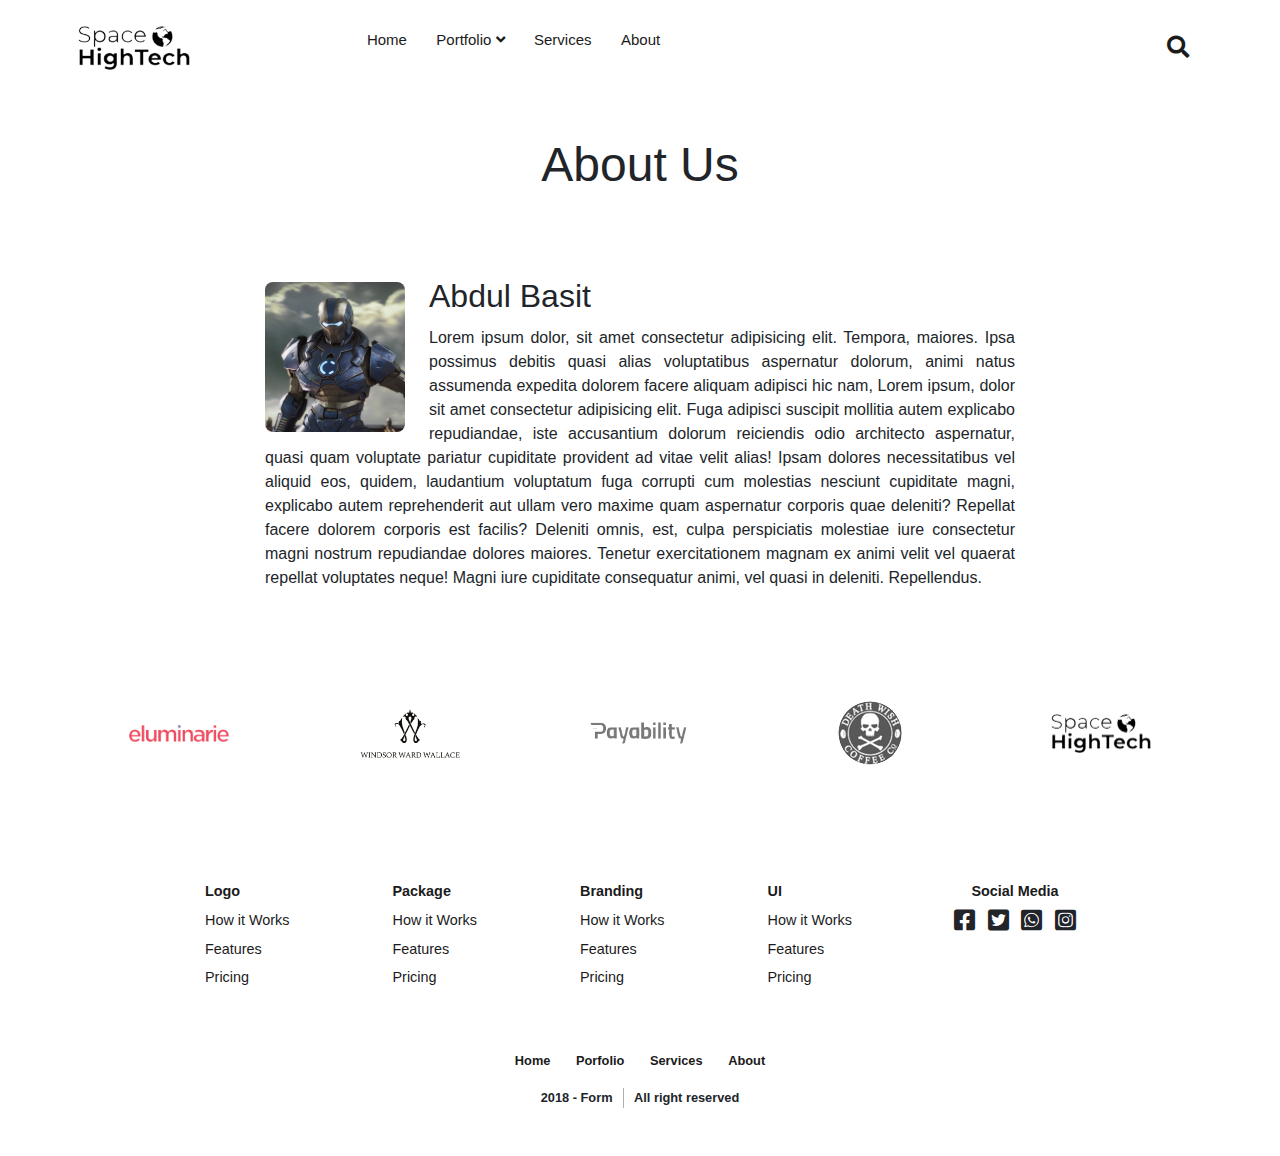
==== _about_us.html @ 6a463c74 "initial commit" ====
<!DOCTYPE html>
<html lang="en">
<head>
    <meta charset="UTF-8">
    <meta name="viewport" content="width=device-width, initial-scale=1.0">
    <meta http-equiv="X-UA-Compatible" content="ie=edge">
    <title>Space</title>
    <!-- font awesome icone upper css ka -->
    <link rel="stylesheet" href="./css/font-awesome icons.css">
    <link rel="stylesheet" href="./css/style.css">
    <link rel="stylesheet" href="./css/bootstrap.min.css">
    <link rel="stylesheet" href="./css/lightslider.css">
    <script src="./js/jquery-3.5.1.min.js"></script>
    <script src="./js/lightslider.js"></script>
    <script src="./js/popper.min.js"></script>
    <script src="./js/bootstrap.min.js"></script>
   
</head>
<body>
      <!-- header start -->
      <header class="header mb-4">
        <div class="containers">
            <div class="rows v-center">
                <div class="header__item item--left--mobile profile">
                    <div class="mobile-menu-trigger">
                        <span></span>
                    </div>
                </div>
                <div class="header__item item--left">
                    <div class="logo">
                        <a href="index.html"><img src="./img/logo.png" alt="cite logo"></a>
                    </div>
                </div>
                <!-- menu start here -->
                <div class="header__item item--center">
                    <div class="menu-overlay">
                        
                    </div>
                    <nav class="menu">
                        <div class="mobile-menu-head">
                            <div class="go-back">
                                <i class="fa fa-angle-left"></i>
                            </div>
                            <div class="current-menu-tittle">
                              
                            </div>
                            <div class="mobile-menu-close">
                               &times;
                            </div>
                        </div>
                        <ul class="manu-main">
                            <li>
                                <a href="index.html">Home</a>
                            </li>
                            <li class="menu-item-has-children">
                                <a href="#">Portfolio <i class="fas fa-angle-down"></i></a>
                                <div class="sub-manu sub-manu mega-menu mega-menu-column-4">
                                    
                                    <div class="list-item">   
                                        <a onclick="changeTabs2('tab-1')" href="_portfolio.html" class="tittle portfolio__menu__items__menu ">Logo</a> 
                                        <ul>
                                            <li>
                                                <a href="#">Direct Income</a>
                                            </li>
                                            <li>
                                                <a href="#">Upgrade Income</a>
                                            </li>
                                            <li>
                                                <a href="#">Pool Income</a>
                                            </li>
                                        </ul>
                                    </div>
                                    <div class="list-item">
                                        <a onclick="changeTabs2('tab-2')" href="_portfolio.html" class="tittle portfolio__menu__items__menu">Package</a>
                                        <ul>
                                            <li>
                                                <a href="#">Create Id</a>
                                            </li>
                                            <li>
                                                <a href="#">Create Friend Id</a>
                                            </li>
                                            <li>
                                                <a href="#">Create Supporting Ids</a>
                                            </li>
                                            
                                        </ul>
                                    </div>
                                    <div class="list-item">
                                        <a onclick="changeTabs2('tab-3')" href="_portfolio.html" class="tittle portfolio__menu__items__menu ">Branding</a>
                                        <ul>
                                            <li>
                                                <a href="#">Fund Transfer</a>
                                            </li>
                                            <li>
                                                <a href="#">Withdraw</a>
                                            </li>
                                            <li>
                                                <a href="#">Withdrawal History</a>
                                            </li>
                                        </ul>
                                    </div>
                                    <div class="list-item">
                                        <a onclick="changeTabs2('tab-4')"  href="_portfolio.html" class="tittle portfolio__menu__items__menu">UI</a>
                                        <ul>
                                            <li>
                                                <a href="#">Fund Transfer</a>
                                            </li>
                                            <li>
                                                <a href="#">Withdraw</a>
                                            </li>
                                            <li>
                                                <a href="#">Withdrawal History</a>
                                            </li>
                                        </ul>
                                    </div>
                                    
                                </div>
                            </li>
                            <li>
                                <a href="_services.html">Services</a>
                            </li>
                            <li>
                                <a href="_about_us.html">About</a>
                            </li>
                        </ul>
                    </nav>
                </div>
                <!-- menu end here -->
                <div class="header__item item--right">
                    <div class="search-box">
                        <input type="text" name="search" placeholder="looking for ?">
                        <div class="search-btn">
                           <i class="fas fa-search"></i>
                        </div>
                        <div class="cancel-btn">
                            <i class="fas fa-times"></i>
                        </div>
                        <div class="search-data">
                            
                        </div>
                    </div>
                    
                </div>
            </div>
        </div>
    </header>
    <!-- header end -->
    <!-- About Us Start -->
    <div class="portfolio__main1 py-3">
        <p class="serevices__main__title display-4 text-center pb-4">About Us</p>
        <div class="portfolio__main1__aboutus__profile py-4 py-md-5">
           
            <img src="img/c1-pres-bg.jpg" >
            <h1 >
                Abdul Basit
            </h1>
            <p class="portfolio__main1__text">
                Lorem ipsum dolor, sit amet consectetur adipisicing elit. Tempora, maiores. Ipsa possimus debitis quasi alias voluptatibus aspernatur dolorum, animi natus assumenda expedita dolorem facere aliquam adipisci hic nam, 
                Lorem ipsum, dolor sit amet consectetur adipisicing elit. Fuga adipisci suscipit mollitia autem explicabo repudiandae, iste accusantium dolorum reiciendis odio architecto aspernatur, quasi quam voluptate pariatur cupiditate provident ad vitae velit alias! Ipsam dolores necessitatibus vel aliquid eos, quidem, laudantium voluptatum fuga corrupti cum molestias nesciunt cupiditate magni, explicabo autem reprehenderit aut ullam vero maxime quam aspernatur corporis quae deleniti? Repellat facere dolorem corporis est facilis? Deleniti omnis, est, culpa perspiciatis molestiae iure consectetur magni nostrum repudiandae dolores maiores. Tenetur exercitationem magnam ex animi velit vel quaerat repellat voluptates neque! Magni iure cupiditate consequatur animi, vel quasi in deleniti. Repellendus.
            </p>
        </div>
    </div>
    <section class="logo_main containers pb-5 pt-md-5 pt-0">
        <div class="portfoliosec1_logo" id="portfoliosec1_logo">
            <img src="img/eluminarie.png">
        </div>
        <div class="portfoliosec1_logo" id="portfoliosec2_logo">
            <img src="img/Gold_LogoFinal on black 1.jpg">
        </div>
        <div class="portfoliosec1_logo" id="portfoliosec3_logo">
            <img src="img/pay.png">
        </div>
        <div class="portfoliosec1_logo" id="portfoliosec5_logo">
            <img src="img/skull.png">
        </div>
        <div class="portfoliosec1_logo" id="portfoliosec4_logo">
            <img src="img/logo.png">
        </div>
    </section>
    <!-- About us End -->
      <!-- Footer -->
	<footer class="mt-5 mb-3">
		<div id="Main-Footer" class="row">
			<div class="cards col-6 col-md-2 mb-md-0 mb-5 text-center text-md-left" >
				<ul>
					<li>
						<a class=" font-weight-bold" href="#">Logo</a>
					</li>
					<li>
						<a class="" href="#">How it Works</a>
					</li>
					<li>
						<a class="" href="#">Features</a>
					</li>
					<li>
						<a class="" href="#">Pricing</a>
					</li>
					
				</ul>
			</div>
			<div class="cards col-6 col-md-2  mb-md-0 mb-5 text-center text-md-left" >
				<ul>
					<li>
						<a class=" font-weight-bold" href="#">Package</a>
					</li>
					<li>
						<a class="" href="#">How it Works</a>
					</li>
					<li>
						<a class="" href="#">Features</a>
					</li>
					<li>
						<a class="" href="#">Pricing</a>
					</li>
					
				</ul>
			</div>
			<div class="cards col-6 col-md-2 text-center text-md-left" >
				<ul>
					<li>
						<a class=" font-weight-bold" href="#">Branding</a>
					</li>
					<li>
						<a class="" href="#">How it Works</a>
					</li>
					<li>
						<a class="" href="#">Features</a>
					</li>
					<li>
						<a class="" href="#">Pricing</a>
					</li>
					
				</ul>
			</div>
			<div class="cards col-6 col-md-2 text-center text-md-left" >
				<ul>
					<li>
						<a class=" font-weight-bold" href="#">UI</a>
					</li>
					<li>
						<a class="" href="#">How it Works</a>
					</li>
					<li>
						<a class="" href="#">Features</a>
					</li>
					<li>
						<a class="" href="#">Pricing</a>
					</li>
					
				</ul>
			</div>
			<div class="cards col-12 col-md-2 text-center  mt-md-0 mt-5 " >
				<a class=" font-weight-bold" href="#">
					Social Media
				</a>
				<ul class="social ">
                    <li><i class="fab fa-facebook-square"></i></li>
                    <li><i class="fab fa-twitter-square"></i></li>
                    <li><i class="fab fa-whatsapp-square"></i></li>
                    <li><i class="fab fa-instagram-square"></i></li>
                </ul>
			</div>
		</div>
	</footer>
	<div id="footer-bootom" class="my-4">
		<div>
			<ul>
				<li>
					<a class=" font-weight-bold" href="index.html">Home</a>
				</li>
				<li>
					<a class=" font-weight-bold" href="_portfolio.html">Porfolio</a>
				</li>
				<li>
					<a class=" font-weight-bold" href="_services.html">Services</a>
				</li>
				<li>
					<a class=" font-weight-bold" href="_about_us.html">About</a>
				</li>
			</ul>
		</div>
		<div class=" font-weight-bold mb-5">
			<ul>
				<li>
					2018 - Form
				</li>
				<li>
					All right reserved
				</li>
			</ul>
		</div>

	</div>
    <!-- Footer -->
    <!-- Jquery -->
    <script type="text/javascript" src="./js/script.js"></script>
    <script type="text/javascript" src="./js/jqueryup.js"></script>
</body>
</html>
---- css/style.css ----
@import url('https://fonts.googleapis.com/css2?family=Poppins:wght@400;500;600;700&display=swap');
@import url('https://fonts.googleapis.com/css?family=Parisienne');

body{
    line-height: 1.5;
    font-family: var(--font-family-raleway);
    font-weight: 400;
}

*{
    margin: 0;
    box-sizing: border-box;
} 

:root{
    --text-black: #1b1b1b;
    --text-white: #ffffff;
    --text-ligth: #b1afaf;
    --search-bg: #d7d7d7;
    --text-ligther: #cfcfcf;
    --text-ligther-more: #eeeeee;
    --text-ligther-more2:#f0f2f5;
    --text-red: #ff0000;
    --menu-bg: #ff3838;
    --menu-border-color: #b20000;
    --menu-font-color: #fff;
    --menu-font-size: 24px;
    --menu-shadow: 0 0 5px .2px #222;
    --font-family-raleway : 'Raleway', sans-serif;
    --font-family-roboto : ;
}

::before,::after{
    box-sizing: border-box;
}

.containers{
    width: min(1200px, 90%);
    margin: 0 auto;
}

@media (min-width: 992px){
    /* Porfolio Sec */
    .main__portfolio__menu{
        display: flex;
        align-items: center;
        position: sticky !important;
        position: -webkit-sticky;
        top: 0; /* required */
    }
  
    .portfolio__trigger:hover{
        background: var(--text-ligther-more);
    }
    .portfolio__menu__items{
        border: 1px solid var(--text-ligther-more);
        flex-direction: row-reverse;
    }
    .portfolio__menu__items:hover{
        background-color: var(--text-ligther-more);
    }
    .portfolio__menu__items.active{
        background-color: var(--text-black);
        color: var(--text-white);
        border-color: var(--text-black) !important;
    }
}
/* Responsive Tab*/
@media (max-width: 992px){
    .containers{
        width: min(800px, 90%);
    }
    /* Profile */
    .profile__slidees{
        height: 350px !important;
    }
    .profile__slider__content {
        width: 25rem !important;
        height: 320px !important ;
        padding: 1em 2em !important;
    }
    
       
    .profile__card__img {
        width: 8.5rem !important ;
        height: 8.5rem !important ;
    }
    .profile__card__title {
        font-size: 1rem !important ;
    }
    .profile__card__sub__title {
        font-size: .9rem !important ;
    }
    .profile__card__text {
        font-size: .7rem !important ;
        margin-bottom: .7rem !important;
    }
    /* Porfolio Sec */
    
    .profile__content{
        transition: transform .5s linear;
    }
    .portfolio__content{
        width: 90%;
    }
    .Porfolio__sec__main{
        display: flex;
        overflow: hidden;
        position: relative;
    }
    .main__portfolio__menu{
        border-bottom: none !important;
        border-right: .25em solid var(--text-black);
        width: 10rem;
        box-shadow: 0 0 20px #ccc;
        transform: translateX(-53%);
        position: absolute !important;
        top: 0;
        left: 0;
        
    }
    .main__portfolio__menu.active{
        transform: translateX(0) !important;
    }

    .portfolio__menu{
        flex-direction: column;
        align-items: flex-end !important;
        justify-content: center !important;
        padding: 1em .8em;
        border: 1px solid var(--text-ligther-more);
    	border-right: none;
        border-left: none;
        
    }
    .portfolio__trigger{
        padding: .25em .55em;
        
    }
    .portfolio__menu__items{
        flex-direction: row-reverse;
        width: 100%;
        justify-content: space-between !important;
    }
    .portfolio__menu__items + .portfolio__menu__items{
        margin-top: 1rem;
    }
    .portfolio__catagorie{
        text-align: center !important;
    }
    .portfolio__catagorie__icon{
        margin-left: 0;
        margin-right: 1;
        padding: .3em .5em;
        border-radius: 50%;
    }
    .portfolio__menu__items.active .portfolio__catagorie__icon {
        background-color: var(--text-black);
        color: var(--text-white);
    }
    .portfolio__trigger{
        display: flex !important;
    }
    /* portfolio Sec */
    .portfolio__card__slides__main{
        width: min(200px, 100%);
        margin: 0 0 1rem 0 !important;
    }
    .portfolio__card__slides{             
        height : 11.5rem !important;
    }
    .portfolio__card__slides__heading{
        font-size: .7rem !important;
    }
    .portfolio__card__slides__text{
        font-size: .6rem !important;
    }
    .portfolio__card__slides__btn{
        font-size: .43rem !important;
    }
    /* Services Sec */
    .services__card {
        width: 220px !important;
    }
    .services__card__img {
        height: 280px !important;
    }
    
}

/* Responsive Mobile */
@media (max-width: 768px){
    body{
       font-size: 8.8px !important;
    }
    .containers{
        width: min(600px, 90%);
    }
    /* Cards Slider */
    .profile__slider__content {
        padding: 3em 2em !important;
    }
    .dashboard__slider__title{
        font-size: 2rem !important;
    }
    .dashboard__slider__subTitle{
        font-size: .8rem !important;
        letter-spacing: 1px;
    } 
    .card__slides__main{
        width: 240px !important;  
    }
    .card__slides{
        height: 240px !important;
    }
    .card__slides__content__title{
        font-size: 1.2rem !important;
    }
    .card__slides__content__text{
        font-size: .95rem !important;
    }
    /* Showcase */
    .slidees{
        height: 300px !important;
    }
    .showcase__title{
        font-size: 1rem !important;
        margin-bottom: .7rem !important;
    }
    .showcase__text{
        font-size: .7rem !important;
    }
    .showcase__slider__btn{
        font-size: .5rem !important;
    }
    /* Profile */
    .portfolio__content {
        width: 85%;
    }
    .profile__slidees{
        height: 300px !important;
    }
    .profile__slider__content{
        width: 20rem !important;
        height: 280px !important;
    }
    .profile__card__img {
        width: 7rem !important;
        height: 7rem !important;  
    }
    .profile__card__title {
        font-size: .9rem !important;
    }
    .profile__card__sub__title {
        font-size: .8rem !important;
    }
    .profile__card__text{
        font-size: .7rem !important;
    }
    /* Card */
    .content__tittle {
        font-size: 1.8rem !important;
        padding-bottom: 1em !important;
    }
    .content__list {
        margin-bottom: 1rem !important;
    }
    .content__link {
        font-size: .8rem !important;
    }
    .content__item + .content__item {
        margin-left: 2em !important;
    }
    .content__rating {
        margin-bottom: 1.5rem !important;
    }
    .rating__item i{
        font-size: .7rem !important;
    }
    .rating__item + .rating__item{
        margin-left: 1em !important;
    }
    .content__arrow{
        font-size: 1.5rem !important;
    }

    /* Porfolio Sec */
    .main__portfolio__menu {
     
        transform: translateX(-73%);}
    .portfolio__menu{
        padding: 2em .3em;
    }
    .portfolio__trigger{
        padding: .6em .7em;
        
    }
    .portfolio__card__slides__heading{font-size: .8rem !important;

    }
    .portfolio__card__slides__text{font-size: .4rem !important;

    }
    .portfolio__card__slides__btn{font-size: .3rem !important;

    }
    /* PopUpBox Detail Box */
    .popup__img__main{
        margin-top: 0rem !important;
    }
    .popupDetal__close{
        right: 4rem !important;
        top: 4rem !important;
    }
    .veiw__more__btn a{
        font-size: .7rem !important;
    }
    /* Services Sec */
    
    .main__more__logos .main__more__logos__link {
        font-size: 1rem !important;
    }
    /* About Us Sec */
    .portfolio__main1__aboutus__profile h1{
        line-height: .9 !important;
        margin-bottom: .8rem !important;
        font-size: 1.8rem !important;
    }
    .portfolio__main1__aboutus__profile img{
        margin: 0 1.2rem 0 0 !important;
        height: 120px !important;
        width: 130px !important;
    }
    .portfoliosec1_logo {
        width: 65px !important;
        height: 30px !important;
    }

   
}
/* Responsive Small Mobile */

@media (max-width: 500px){
    /* Card */
    .content__tittle {
        font-size: 1.5rem !important;
        padding-bottom: .9rem !important;
    }
    .content__list {
        margin-bottom: .6rem !important;
    }
    .content__link {
        font-size: .5rem !important;
    }
    .content__item + .content__item {
        margin-left: .3em !important;
    }
    .content__rating {
        margin-bottom: 1rem !important;
    }
    .rating__item i{
        font-size: .5rem !important;
    }
    .rating__item + .rating__item{
        margin-left: .8em !important;
    }
    .content__arrow{
        font-size: 1.2rem !important;
    }
    /* Profile */
    
    .profile__slider__content {
        width: 15rem !important;
        height: 230px !important ;
        padding: 3em 2em !important;
    }
    .profile__card__img {
        width: 5.5rem !important ;
        height: 5.5rem !important ;
    }
    .profile__card__title {
        font-size: .7rem !important ;
    }
    .profile__card__sub__title {
        font-size: .6rem !important ;
    }
    .profile__card__text {
        font-size: .5rem !important ;
        margin-bottom: .6rem !important;
    }
    .stars i{
        font-size: .5rem !important;
    }
    .stars + .stars{
        margin-left: .4rem !important;
    }
    /* Showcase */
    .slidees{
        height: 200px !important;
    }
    .showcase__slider__img{
        height: 100% !important;
        object-fit: cover;
    }
    .slider__content {
        padding-left: 1.8em;
    }
    .showcase__title{
        font-size: .7rem !important;
        margin-bottom: .7rem !important;
    }
    .showcase__text{
        font-size: .5rem !important;
    }
    .showcase__slider__btn{
        font-size: .4rem !important;
    }
    /* Porfolio Sec */
    .main__portfolio__menu {
        transform: translateX(-71%);
    }
    .portfolio__card__slides {
        height: 9rem !important;
    }
    .portfolio__card__slides__heading{font-size: .5rem !important;

    }
    .portfolio__card__slides__text{font-size: .3rem !important;

    }
    .portfolio__card__slides__btn{font-size: .2rem !important;

    }
     /* PopUpBox Detail Box */
     .popup__img__main{
        margin-top: 0rem !important;
    }
    .popupDetal__close{
        right: 2.1rem !important;
        top: 1.4rem !important;
    }
    .popupDetal__close span i {
        font-size: 1.5rem !important;
    }
    .veiw__more__btn{
        bottom: 2.4% !important;
    }
    .veiw__more__btn a{
        font-size: .6rem !important;
    }
    /* Services Sec */
    .services__card {
        width: 200px !important;
    }
    .services__card__img {
        height: 260px !important;
    }
    .main__more__logos .main__more__logos__link {
        font-size: .9rem !important;
    }
    .popup .main__services__social {
        bottom: 0% !important;
    }
    /* About Us Sec */
    .portfolio__main1 > p{
        font-size: 1.8rem !important;
        padding-bottom: 1.3rem !important;
    }
    .portfolio__main1__aboutus__profile h1{
        font-size: 1.2rem !important;
    }
    .portfolio__main1__aboutus__profile img{
        height: 100px !important;
        width: 90px !important;
    }
    .portfoliosec1_logo {
        width: 40px !important;
    }

    
}
/* Responsive Small Mobile */
@media (max-width: 320px){
    /* Card */
    .content__tittle {
        font-size: 1rem !important;
    }
    .content__list {
        margin-bottom: .5rem !important;
    }
    .content__link {
        font-size: .4rem !important;
    }
    .content__item + .content__item {
        margin-left: .7em !important;
    }
    .content__rating {
        margin-bottom: .7rem !important;
    }
    .rating__item i{
        font-size: .4rem !important;
    }
    .rating__item + .rating__item{
        margin-left: 1em !important;
    }
    .content__arrow{
        font-size: .8rem;
    }
    
    /* portfolio */
    .main__portfolio__menu {
        transform: translateX(-73%);
    }
    .profile__slider__content {
        width: 13rem !important;
        height: 190px !important;
        padding: 3em 2em !important;
    }
    .profile__card__img {
        width: 4.5rem !important;
        height: 4.5rem !important;
    }
    .profile__card__title {
        font-size: .6rem !important;
    }
    .profile__card__sub__title {
        font-size: .5rem !important;
    }
    .profile__card__text {
        font-size: .4rem !important;
        margin-bottom: .6rem !important;
    }
    .stars i {
        font-size: .35rem !important;
    }
    /* Profile Sec */
    .portfolio__card__slides {
        height: 6rem !important;
    }
    .portfolio__card__slides__overlay{
        padding-top: .8em;
    }
    .portfolio__card__slides__heading {
        font-size: .3rem !important;
    }
    .portfolio__card__slides__text {
        font-size: .2rem !important;
    }
    .portfolio__card__slides__btn {
        font-size: .2rem !important;
        padding: .2rem .3rem !important;
    }
     /* PopUpBox Detail Box */
    
    .popupDetal__close{
        right: 2rem !important;
    }
    .popupDetal__close span i {
        font-size: 1rem !important;
    }
    .veiw__more__btn{
        bottom: 3% !important;
    }
    /* Services Sec */
    .services__card {
        width: 180px !important;
    }
    .services__card__img {
        height: 240px !important;
    }
    .main__more__logos .main__more__logos__link {
        font-size: .7rem !important;
    }
    /* About Us Sec */
    .portfolio__main1 > p{
        font-size: 1.4rem !important;
        padding-bottom: .5rem !important;
    }
    .portfolio__main1__aboutus__profile h1{
        font-size: .9rem !important;
        margin-bottom: .4rem !important;
    }
    .portfolio__main1__aboutus__profile img {
        height: 80px !important;
        width: 70px !important;
        margin: 0 .6rem 0 0 !important;
        padding-bottom: .5em !important;
    }
    .portfoliosec1_logo{
        width: 30px !important;
        height: 20px !important;
    }
    
    

}

.rows{
    display: flex;
    flex-wrap: wrap;
    justify-content: space-between;
}

.v-center{
    align-items: center;
}


ul{
    list-style: none;
    margin: 0;
    padding: 0;
}

a{
    text-decoration: none;
}

/* 
========================
    header 
========================
*/
.header{
    display: block;
    width: 100%;
    position: relative;
    z-index: 99;
    padding: 15px;
}

.header .item--left{
    flex: 0 0 17%; 
}

.header .logo a{
    display: flex;
    align-items: center;
}

.header .logo a img{
    max-width: 7rem;
}

.header .item--center{
    flex: 0 0 50%; 

}

.header .item--right{
    flex: 0 0 20%;
    display: flex;
    justify-content: flex-end;

}

.header .menu > ul > li{
    display: inline-block;
    line-height: 50px;
    margin-left: 25px;
}

.header .menu > ul > li > a{
    font-size: 15px;
    font-weight: 500;
    color: var(--text-black);
    text-transform: capitalize;
    transition: color 0.3s ease;
    position: relative;
     
}

.header .menu > ul > li .sub-manu{
    position: absolute;
    z-index: 500;
    background-color:var(--text-white);
    padding: 20px 30px;
    box-shadow: -2px 2px 70px -25px rgba(0,0,0,0.3);
    transition: all 0.5s ease;
    margin-top: 25px;
    opacity: 0;
    visibility: hidden;

}

/* manu ka item 992px pa nazar nh ayain bahla hover karo li pa */
@media (min-width : 992px){
    .header .menu > ul > li.menu-item-has-children:hover .sub-manu{
        margin-top: 0;
        visibility: visible;
        opacity: 1;
    }
}
 
.header .menu > ul > li .sub-manu > ul > li{
    line-height: 1;
}

.header .menu > ul > li .sub-manu > ul > li > a{
    display: inline-block;
    padding: 10px 0;
    font-size: 1rem;
    color: #555555;
    text-decoration: none;
    transition: color 0.3s ease;
    text-transform: uppercase;
}

.header .menu > ul > li .single-column-manu{
    min-width: 280px;
    max-width: 350px;
}   

.header .menu > ul > li .sub-manu.mega-menu > .list-item > ul > li{
    line-height: 1;
    display: block;
}

.header .menu > ul > li .sub-manu.mega-menu > .list-item > ul > li > a{
    padding: 10px 0;
    display: inline-block;
    font-size: 15px;
    color: #555555;
    transition: color 0.3s ease;
}

.header .menu > ul > li .sub-manu.mega-menu{
    left: 50%;
    transform: translateX(-50%);
}   

.header .menu > ul > li .sub-manu.mega-menu-column-4{
    max-width: 1100px;
    width: 100%;
    display: flex;
    flex-wrap: wrap;
    padding: 20px 15px;
}   

.header .menu > ul > li .sub-manu.mega-menu-column-4 > .list-item{
    flex: 0 0 25%;
    padding: 0 15px;
}

.header .menu > ul > li .sub-manu.mega-menu-column-4 > .list-item .tittle{
    color: var(--text-black);
    font-size: 16px;
    padding: 10px 0;
    font-weight: 500;
    line-height: 1;
}

.header .menu > ul > li .sub-manu.mega-menu-column-4 > .list-item.text-center .tittle{
    text-align: center;
}

.header .menu > ul > li .sub-manu.mega-menu-column-4 > .list-item img{
    max-width: 100%;
    width: 100%;
    margin-top: 10px;
    vertical-align: middle;
}

.header .menu > ul > li .sub-manu.mega-menu > .list-item > ul > li > a:hover,
.header .menu > ul > li .sub-manu > ul > li > a:hover,
.header .menu > ul > li:hover > a{
    color: var(--text-ligth);
}



/* mobile menu trigger */
/* or mobile menu head */
.profile,
.mobile-menu-head,
.mobile-menu-trigger{
    display: none;
}

/* Responsive */
@media (max-width: 991px){ 
    .header .logo a{
        justify-content: center;
    }
    .header .logo a img{
        max-width: 5rem;
    }
    
    header .profile{
        display: inline-block;
    }

    .header .item--center{
        flex: 0 0 100%;
        order: 3;
    }

    .item--left--mobile{
        flex: 0 0 auto; 
    }

    .header .item--left
    {
        flex: 0 0 auto;
        text-align: center;
    }

    .header .item--right{
        flex: 0 0 auto;  
    }

    .search-box.active {
        width: 12rem !important;
    }

    .search-box input {
        
        padding: .8em .7em .8em .9em;
    }


    /* es sa icons or hamburger vertically center ho jayain gay */
    .header .item--right{
        align-items: center;
    }

    .v-center{
        justify-content: space-between;
    }

    /* mobile menu trigger */
    .header .mobile-menu-trigger{
        display: flex;
        height: 30px;
        width: 30px;
        cursor: pointer;
        align-items: center;
        justify-content: center;
    }

    .header .mobile-menu-trigger span{
        display: block;
        height: 2px;
        background-color: #333333;
        width: 24px;
        position: relative;
    }

    .header .mobile-menu-trigger span::before,
    .header .mobile-menu-trigger span::after{
        width: 100%;
        height: 100%;
        background-color: #333333;
        content: '';
        position: absolute;
        left: 0;

    }

    .header .mobile-menu-trigger span::before{
        top: -6px;
    }

    .header .mobile-menu-trigger span::after{
        top: 6px;
    }

    .header .menu{
        position: fixed;
        width: 320px;
        background-color: #ffffff;
        /* ya box shadow lagao us na katii ha but achi laga gy agr lagao gay to */
        box-shadow: 0 0 15px #ccc;
        left: 0;
        top: 0;
        height: 100%;
        overflow: hidden;
        transform: translateX(-100%);
        transition: all 0.5s ease;
        z-index: 1099;
    }

    .header .menu.active{
        transform: translateX(0%);
    }

    .header .menu > ul > li{
        line-height: 1;
        margin: 0;
        display: block;
    }

    .header .menu > ul > li > a{
        line-height: 50px;
        height: 50px;
        padding: 0 50px 0 15px;
        display: block;
        border-bottom: 1px solid rgba(0,0,0,0.1);
    }

    .header .menu > ul > li > a i{
        position: absolute;
        height: 50px;
        width: 50px;
        top: 0;
        right: 0;
        text-align: center;
        line-height: 50px;
        transform: rotate(-90deg);
    }

    /* mobile menu head */
    .header .menu .mobile-menu-head{
        display: flex;
        height: 50px;
        border-bottom: 1px solid rgba(0,0,0,0.1);
        align-items: center;
        justify-content: space-between;
        position: relative;
        z-index: 501;
        position: sticky;
        background-color: #ffffff;
        top: 0;

    }

    .header .menu .mobile-menu-head .go-back{
        height: 50px;
        width: 50px;
        border-right: 1px solid rgba(0,0,0,0.1);
        cursor: pointer;
        line-height: 50px;
        text-align: center;
        color:  var(--text-black);
        font-size: 16px;
        display: none;
    }
    
    .header .menu .mobile-menu-head.active .go-back{
        display: block;
    }

    .header .menu .mobile-menu-head .current-menu-tittle{
        font-size: 15px;
        font-weight: 500;
        color: var(--text-black);
    }

    .header .menu .mobile-menu-head .mobile-menu-close{
        height: 50px;
        width: 50px;
        border-left: 1px solid rgba(0,0,0,0.1);
        cursor: pointer;
        line-height: 50px;
        text-align: center;
        color:  var(--text-black);
        font-size: 25px;
    }

    .header .menu .manu-main{
        height: 100%;
        overflow-x: hidden;
        overflow-y: auto;
    }

    .header .menu > ul > li .sub-manu.mega-menu,
    .header .menu > ul > li .sub-manu{
        opacity: 1;
        visibility: visible;
        position: absolute;
        box-shadow: none;
        margin: 0;
        padding: 15px;
        top: 0;
        left: 0;
        height: 100%;
        width: 100%;
        padding-top: 65px;
        max-width: none;
        min-width: auto;
        display: none;
        transform: translateX(0%);
        overflow-y: auto;
    }

    .header .menu > ul > li .sub-manu.active{
        display: block;
    }

    @keyframes slideLeft {
        0%{
            opacity: 0;
            transform: translateX(100%);
        }
        100%{
            opacity: 1;
            transform: translateX(0%);
        }
    }

    @keyframes slideRight {
        0%{
            opacity: 1;
            transform: translateX(0%);
        }
        100%{
            opacity: 0;
            transform: translateX(100%);
        }
    }

    .header .menu > ul > li .sub-manu.mega-menu-column-4 > .list-item{
        flex: 0 0 100%;
        padding: 0;
    }

    .header .menu > ul > li .sub-manu.mega-menu-column-4 > .list-item img{
        margin: 0;
    }
    
    .header .menu > ul > li .sub-manu.mega-menu-column-4 > .list-item.text-center .tittle{
        margin-bottom: 20px;
    }
    
    .header .menu > ul > li .sub-manu.mega-menu-column-4 > .list-item.text-center:last-child .tittle{
        margin-bottom: 0px;
    }

    .header .menu > ul > li .sub-manu.mega-menu > .list-item > ul{
        margin-bottom: 15px;
    }   

    .header .menu > ul > li .sub-manu > ul > li > a,
    .header .menu > ul > li .sub-manu.mega-menu > .list-item > ul > li > a{
        display: block;
    }   

    /* Manu Overlay */
    .menu-overlay{
        position: fixed;
        background-color: rgba(0,0,0,0.5);
        left: 0;
        top: 0;
        width: 100%;
        height: 100%;
        z-index: 1098;
        display: block;
        visibility: hidden;
        opacity: 0;
        transition: all 0.5s ease;
    }

    .menu-overlay.active{
        visibility: visible;
        opacity: 1;
    }
    
}
/* search box */

.search-box{
    height: 50px;
    width: 50px;
    position: relative;
    transition: all .5s ease;
}
/* For Mobile */
@media (max-width:500px){

    .search-box{
        height: 28px !important;
        width: 28px !important;
    }
    .search-box input{
        font-size: .6rem !important;
        padding: .7em .5em .7em .7em !important;
    }
    
    .search-box.active{
        width: 8rem !important;
    }
    .search-box .search-btn{
        height: 25px !important;
        width: 25px !important;
        line-height: 25px !important;
        font-size: 1rem !important;
    }

    .search-box .search-btn.active{
        right: 3px !important;
        height: 20px !important;
        width: 20px !important;
        line-height: 20px !important;
        font-size: .6rem !important;
    }
    .search-box .cancel-btn.active {
        right: -1.1rem !important;
    }
    .search-box .cancel-btn {
        font-size: 12px !important;
    }
    .search-box .search-data {
        font-size: .5rem !important;
    }
}


.search-box.active{
    width: 15rem;
}
.search-box input{
    height: 100%;
    width: 100%;
    border: none;
    outline: none;
    background: var(--search-bg);
    color:  var(--text-black);
    font-size: 1rem;
    border-radius: 50px;
    padding: 1em .7em 1em .9em;
    opacity: 0;
}
.search-box input.active{
    opacity: 1;
}
.search-box .search-btn{
    position: absolute;
    top: 50%;
    right: 0px;
    transform: translateY(-50%);
    height: 50px;
    width: 50px;
    color: var(--text-black);	
    line-height: 50px;
    text-align: center;
    border-radius: 50px;
    font-size: 1.4rem;
    cursor: pointer;
    transition: all 0.5s linear;
    z-index: 1;
}
.search-box .search-btn.active{
    right: 5px;
    height: 40px;
    width: 40px;
    background-color: var(--text-white);
    color: var(--text-black);
    line-height: 40px;
    font-size: 1.2rem;
    transform: translateY(-50%) rotate(360deg);	
}
.search-box .cancel-btn{
    position: absolute;
    top: 50%;
    right: 20px;
    transform: translateY(-50%);
    color: var(--text-black);
    font-size: 25px;
    cursor: pointer;
    opacity: 0;
    transition: all .5s 0.2s linear
}

.search-box .cancel-btn.active{
    opacity: 1;
    right: -2.2rem;
    transform: translateY(-50%) rotate(360deg);
}

.search-box .search-data{
    text-align: center;
    padding-top: 7px;
    color: var(--text-black);
    font-size: .9rem;
    word-wrap: break-word;
}

.search-box .search-data.active{
    display: none;
}
/* 
====================
    Showcase
====================
 */
.slidees{
    position: relative; 
    background-color: rgba(0, 34, 83, 0.8) !important;
    color: var(--text-ligther-more); 
    z-index: 1;
    height: 500px;
}
.slidees img{
    opacity: .7;
    object-fit: cover;
    width: 100%;
    height: 100%;
}
.slider__content{
    position: absolute;
    left: 10%;
    top: 50%;
    transform: translateY(-50%);
    display: flex;
    align-items: flex-start;
    justify-content: center;
    flex-direction: column;
    padding-left: 1.5em;
}
.showcase__title{
    font-size: 2rem;
    font-weight: 700;
    letter-spacing: .5px;
}
.showcase__text{
    font-size: .9rem;
    font-weight: 500;
    letter-spacing: .5px;
}

.showcase__slider .carousel-indicators li{
    height: 10px !important;
    width: 10px !important;
}
/* 
====================
    Card Slider
====================
 */
 .card__slides__main{
    width: 280px;
    box-shadow: 2px 2px 30px rgba(0,0,0,0.2);
    border-radius: 10px;
    overflow: hidden;
    margin: 25px;
}
.card__slides__main{
    width: 280px;
    box-shadow: 2px 2px 30px rgba(0,0,0,0.2);
    border-radius: 10px;
    overflow: hidden;
    margin: 25px;
}
.card__slides{                 
    height: 280px;
    position: relative;
    transition: 0.3s;
}
.card__slides .card__slides__overlay,
.card__slides::after{
    position: absolute;
    left: 20px;
    right: 20px;
}
.card__slides::after{
    content: '';
    display: block;
    background-color: rgba(0, 0, 0, .8);
    top: 20px;
    bottom: 20px;
    opacity: 0;
    transition: 0.4s;
    transform: rotate3d(-1,1,0,100deg);
}
.card__slides:hover::after{
    opacity: .9;
    transform: rotate3d(0,0,0,0deg);
}

.card__slides img{ 
    object-fit: cover;                
    height: 100%;
    width: 100%;
}
.card__slides__overlay{
   top: 45%;
   opacity: 0;
   z-index: 1;
   transition: .3s;
   text-align: center;
   color:var(--text-ligther-more);
   transform: translate(10%,-30%);
}
.card__slides:hover .card__slides__overlay{
    opacity: 1;
    top: 50%;
    transform: translate(0, -50%);
    transition-delay: 0.3s;
}
.card__slider__content p{
    line-height: 1;
}

/* 
======================
    Profile Card
======================
*/

.carousel-control-next-icon, .carousel-control-prev-icon {
    background-color: var(--text-black) !important;
    padding: 1em;
    border-radius: 50%;
}
.profile__main__slides .carousel-indicators > li{
    background-color: var(--text-black) !important;
}
.profile__slidees{
    position: relative;
    height: 400px;
}
.profile__slider__content{
    position: absolute;
    left: 50%;
    top: 50%;
    transform: translate(-50%, -50%);
    border: 2px solid #eeeeee;
    padding: 3em 2em;
    height: 400px;
    -webkit-box-shadow: 0 4px 8px 0 rgba(0,0,0,.12), 0 2px 4px 0 rgba(0,0,0,.08);
    box-shadow: 0 4px 8px 0 rgba(0,0,0,.12), 0 2px 4px 0 rgba(0,0,0,.08);
    transition: box-shadow .5s linear;
}
.profile__slider__content:hover{
    -webkit-box-shadow: 0 25px 30px 0 rgba(0,0,0,.11), 0 5px 15px 0 rgba(0,0,0,.08);
    box-shadow: 0 15px 30px 0 rgba(0,0,0,.11), 0 5px 15px 0 rgba(0,0,0,.08);
}
.profile__card__img{
    width: 10rem;
    height: 10rem;
    clip-path: circle(30% at 30% 50%);
    object-fit: cover;
}
.profile__card__title{
    font-size: 1.4rem;
}
.profile__card__sub__title{
    font-size: 1rem;
}
.profile__card__text{
    font-size: .9rem;
}
.profile__star__rating__main{
    display: flex;
    justify-content: center;
    align-items: center;
    padding: 1em 0;
}
.stars i{
    font-size: .6rem;
    color: var(--text-ligth) !important;
}
.stars + .stars{
    margin-left: .7rem;
}

/* 
======================
    Card
======================
*/
.collection__main{
    margin: 0px auto;
    max-width: 43rem;
    overflow: hidden;
    position: relative;
}

.collection__img{
    max-width: 100%;
    object-fit: cover;
}
    
.border-radius--20{
    border-radius: 20px;
}

.rating--dark{
    display: flex;
    align-items: center;
    color: #eeeeee;
}

.collection__content{
    position: absolute;
    top: 0;
    bottom: 0;
    transform: translateX(200%);
    width: 50%;
    padding: 4em 3em 4em 2.8em;
    background-color: black;
    color: #ffffff;
    transition: transform .7s;
    display: flex;
    align-items: flex-start;
    justify-content: center;
    flex-direction: column;
}

.content__tittle{
    font-size: 2rem;
    padding-bottom: 1.6em;
}

.collection__main:hover > :nth-child(2){
    transform: translateX(100%) !important;
}

.contant__list{
    display: flex;
}
.content__link {
    font-size: .9rem;
}
.content__item + .content__item{
    margin-left: 1.6em;
}

.rating__item i{
    font-size: .8rem;
}

.rating__item + .rating__item{
    margin-left: 1em;
}

.content__arrow{
    font-size: 2.5rem;
    color: var(--text-ligth);
}

.content__arrow:hover{
    color: var(--text-white);
}

/* 
======================
    Portfolio Sec
======================
*/
.main__portfolio__menu{
    border-bottom: 5px solid var(--text-black);
    transition: transform 0.5s linear;
    z-index: 10;
    background-color: var(--text-white);
}
.portfolio__menu{
    display: flex;
    align-items: center;
    margin-bottom: 0px;
}

.portfolio__trigger{
    box-shadow: 4px 0px 4px #ccc;
    margin-bottom: 3rem;
    border-radius: 50%;
    border: 2px solid var(--text-black);
    transition: all .5s;
    cursor: pointer;
    background: var(--text-white);
}
.portfolio__trigger.active{
    background: var(--text-black);
    color: var(--text-white);
}
.portfolio__trigger.active span i{
    transition: transform .5s linear;
}
.portfolio__trigger.active span i{
    transform: rotate(-180deg);
}
.portfolio__trigger{
    display: none;
}
.portfolio__menu__items{
    display: flex;
    align-items: center;
    justify-content: center;
    padding: .7em .9em;
    color: (var(--text-black));
    font-weight: 700;
    cursor: pointer;
}

.portfolio__catagorie__icon{
    margin-left: 1rem;
}
.portfolio__catagorie__icon i{
    transition: transform .4s linear, color .4s linear;
}
.portfolio__menu__items:hover i{
    transform: scale(1.5);
    color: var(--text-ligth);
}

/* Cards */
.portfolio__card__slides__main{
    max-width: 100%;
    box-shadow: 2px 2px 30px rgba(0,0,0,0.2);
    border-radius: 10px;
    overflow: hidden;
    margin: 1.2rem;
}
.portfolio__card__slides{   
    width: 100%;              
    height : 15.5rem;
    position: relative;
    transition: 0.3s linear;
  
}
.portfolio__card__slides img{                 
    height: 100%;
    width: 100%;
    object-fit: cover;
}

.portfolio__card__slides__overlay > div{
    width: 80%;
    color: var(--text-white);
}

.portfolio__card__slides .portfolio__card__slides__overlay,
.portfolio__card__slides::after{
    position: absolute;
    left: 1em;
    right: 1em;
}
.portfolio__card__slides::after{
    content: '';
    display: block;
    background-color: rgba(0, 0, 0, 0.6);
    top: 1em;
    bottom: 1em;
    opacity: 0;
    transition: 0.4s;
    transform: rotate3d(-1,1,0,100deg);
}
.portfolio__card__slides:hover::after{
    opacity: .9;
    transform: rotate3d(0,0,0,0deg);
}

.portfolio__card__slides__overlay{
   top: 45%;
   opacity: 0;
   z-index: 1;
   transition: .3s;
   text-align: center;
   color: var(--text-ligther-more);
   transform: translate(10%,-30%);
   display: flex;
   justify-content: center !important;
   align-items: center;
}
.portfolio__card__slides:hover .portfolio__card__slides__overlay{
    opacity: 1;
    top: 50%;
    transform: translate(0, -50%);
    transition-delay: 0.3s;
}
.portfolio__content__main{
    display: none;
    
}
.portfolio__content__main.active{
    display: flex;
    justify-content: flex-end;
    animation-name: slideContent;
    animation-duration: .5s;
    animation-iteration-count: 1;
}
@keyframes slideContent{
    0%{
        transform: translateX(-100%);
    }
    100%{
        transform: translateX(0%);
    }
}
/* PopUpBox Detail Box */
body.active{
    position: fixed;
}
.popupdetail{
    width: 100%;
    height: 100%;
    position: fixed;
    top: 0;
    left: 0;
    display: flex;
    align-items: center;
    justify-content: center;
    z-index: 20000000;
    overflow: scroll;
    background-color: rgba(0, 0, 0, .7);
    opacity: 0;
    visibility: hidden;
    
}
.popupdetail.active{
    opacity: 1;
    visibility: visible;
}
.popup{
    width: 70%;
}
.popup .main__services__social {
    position: fixed;
    bottom: 2%;
    left: 0%;
}
.popup__img__main{
    position: absolute;
    top: 50%;
    left: 50%;
    transform: translate(-50%,-50%);
    max-height: 80vh;
    overflow: scroll;
    background-color: var(--text-white);
    cursor: pointer;
}
.popup__img__main.home__popup__img__main{
    max-height: 70vh;
}
/* Hide scrollbar for Chrome, Safari and Opera */
.popup__img__main::-webkit-scrollbar {
    display: none;
}

/* Hide scrollbar for IE, Edge and Firefox */
.popup__img__main {
-ms-overflow-style: none;  /* IE and Edge */
scrollbar-width: none;  /* Firefox */
}

.popup__img__main img{
    max-width: 100%;
    border: 0;
    outline: none;
}
.popupDetal__close{
    position: absolute;
    right: 4rem;
    top: 2rem;
    cursor: pointer;
}
.popupDetal__close span i{
    font-size: 2.5rem;
    color: #fff;
}
.veiw__more__btn{
    position: fixed;
    bottom: 5%;
    right: 6%;
}
.veiw__more__btn a{
    font-weight: 400;
    letter-spacing: .5px;
}
/*
==================
Services Sec
==================
*/
.serevices__main__title{
    font-size: 3rem !important;
}

.serevices__cards_main{
    background-color: var(--text-ligther-more2);
    border-radius: 6px;
    overflow: hidden;
}
.serevices__cards_main__title{
    font-size: 3rem !important;
    font-weight: 550;
    letter-spacing: .5px;
}
.serevices__cards_main__text{
    font-size: 1rem !important;
    font-weight: 400 !important;
    letter-spacing: .5px !important;
}


/* Services Card */
.services__card{
    width: 280px;
    box-shadow: 0 2px 4px rgba(0, 0, 0, .1), 0 8px 16px rgba(0, 0, 0, .1);
    position: relative;
    border-radius: 0 0 10px 10px;
}
.services__card__img{
    height: 320px;
    position: relative;
    border-radius: 10px;
    overflow: hidden;
    transition: all .3s linear;
}
.services__card__img img{
    height: 100%;
    width: 100%;
    object-fit: cover;
    transition: all .3s linear;
}

.services__card__img__overlay{
    position: absolute;
    left: 50%;
    top: 50%;
    transform: translate(-50%, -50%);
    width: 100%;
    height: 100%;
    background-color: rgba(0, 0, 0, 0.4);
    color: var(--text-ligther-more);
    display: flex;
    flex-direction: column;
    justify-content: center;
    align-items: center;
    padding: 0 1.5em;
    text-align: center;
}

.services__card__img__overlay{
    opacity: 0;
    transition: opacity .5s linear;
}
.services__card:hover .services__card__img__overlay{
    opacity: 1;
}
.services__card:hover .services__card__img img{
   transform: scale(1.2);
}

.services__card:hover .services__card__img{
    transform: translateY(-5rem);
    border-radius: 10px 10px 0 0 !important;
}
.services__card__content{
    width: 100%;
    padding: 10px 20px;
}
.services__card__content{
    height: 5rem;
    position: absolute;
    bottom: 0;
    left: 0;
    visibility: hidden;
    opacity: 0;
    transition: opacity .3s linear .3s;
    
}
.services__card:hover .services__card__content{
    visibility: visible;
    opacity: 1;
}


.services__card__content__title{
    margin-bottom: 0;
    margin-top: .5rem;
}
.services__card__rating ul{
    display: flex;
    align-items: center;
    
}
.services__rating__stars i{
    font-size: .6rem;
    color: var(--text-black) !important;
}
.services__rating__stars + .services__rating__stars{
    margin-left: .4rem;
}

/* Riboon */

.rb-menu {
    width: 110px;
    height: 25px;
    transform: translateX(-103%);
    background-color: var(--menu-bg);
    border-top: solid 2px var(--menu-border-color);
    border-bottom: solid 2px var(--menu-border-color);
    position: relative;
    cursor: pointer;
    transition: transform 0.8s ease 0.2s;
}
.rb-menu::before {
    top: 50%;
    bottom: 0;
    right: -10px;
    width: 21px;
    height: 21px;
    transform: translateY(-50%) rotate(-45deg);
    content: '';
    background-color: var(--menu-bg);
    border-right: solid 2px var(--menu-border-color);
    border-bottom: solid 2px var(--menu-border-color);
    display: block;
    position: absolute;
}
.serevices__cards_main:hover .rb-menu{
    transform: translateX(-23%);
}
.rb-toggle {
    color: var(--text-white);
    font-family: 'Parisienne', cursive;
    font-size: .8rem;
    text-align: center;
    text-decoration: none;
    background-color: var(--menu-bg);
    width: 100%;
    height: 100%;
    display: flex;
    align-items: flex-end;
    justify-content: center;
    position: absolute;
    top: 0;
    bottom: 0;
    text-shadow: 0 -1px darken(var(--menu-bg), 25%);
    letter-spacing: 1px;
    border-radius: 5px;
    z-index: 1;
}
.rb-toggle:hover {
    text-decoration: underline;
    color: var(--text-white);
}
/* Socail */
.wrapper .main__services__social__button{
    display: inline-block;
    height:50px;
    width: 50px;
    float: left;
    margin: 0 1rem;
    background:white;
    overflow: hidden;
    border-radius: 50px;
    cursor: pointer;
    box-shadow: 0 2px 4px rgba(0, 0, 0, .1), 0 8px 16px rgba(0, 0, 0, .1);
    transition: all 0.3s ease-out;
    position: relative;

}
.wrapper .main__services__social__button:hover{
    width: 200px;
    border-top: 1px solid black;
    border-bottom: 1px solid black;
}
.wrapper #a:hover{
    border-color: #4267b2;
}
.wrapper #b:hover{
    border-color: #01AB2A;
}
.wrapper #c:hover{
    border-color: #25d365;
}
.wrapper .main__services__social__button .icon{
    display: inline-block;
    text-align: center;
    height: 50px;
    width: 50px;
    border-radius: 50%;
    line-height:50px; 
    position: relative;
    transition: all 0.3s ease-out;

}
.wrapper .main__services__social__button:nth-child(1):hover .icon{
    background:#4267b2;
}
.wrapper .main__services__social__button:nth-child(2):hover .icon{
    background:#01AB2A;
}
.wrapper .main__services__social__button:nth-child(3):hover .icon{
    background:#25d366;
}

.wrapper .main__services__social__button .icon #fiverrwhite, #whatsappwhite, #facebookwhite{
    display: none;
}
.wrapper .main__services__social__button .icon #facebook,
.wrapper .main__services__social__button .icon #facebookwhite,
.wrapper .main__services__social__button .icon #whatsapp,
.wrapper .main__services__social__button .icon #whatsappwhite,
.wrapper .main__services__social__button .icon #fiverr,
.wrapper .main__services__social__button .icon #fiverrwhite{
    position: absolute;
    top: 50%;
    left: 50%;
    transform: translate(-50%, -50%);
}
.wrapper .main__services__social__button .icon #facebook{
    width: 10px;
}
.wrapper .main__services__social__button .icon #whatsapp{
    width: 24px;
}
.wrapper .main__services__social__button .icon #fiverr{
    width:1rem;
}
.wrapper .main__services__social__button:hover .icon #facebookwhite{
    display: inline-block;
    width: 10px;
}
.wrapper .main__services__social__button:hover .icon #fiverrwhite{
    display: inline-block;
    width: 17px;
}
.wrapper .main__services__social__button:hover .icon #whatsappwhite{
    display: inline-block;
    width: 24px;
}

.wrapper .main__services__social__button:hover .icon #fiverr{
    display: none;
}
.wrapper .main__services__social__button:hover .icon #facebook{
    display: none;
}
.wrapper .main__services__social__button:hover .icon #whatsapp{
    display: none;
}
.wrapper .main__services__social__button a{
    width: max-content;
    font-size: 1.4rem;
    font-weight: 500px;
    position: absolute;
    top: 50%;
    left: 65px;
    transform: translateY(-50%);
}
.wrapper .main__services__social__button a:hover{
    text-decoration: underline;
}
.wrapper .main__services__social__button:nth-child(1) a{
    color:#4267b2;
}
.wrapper .main__services__social__button:nth-child(2) a{
    color:#01AB2A;
}
.wrapper .main__services__social__button:nth-child(3) a{
    color:#25d365;
}
@media (max-width:500px){
    .wrapper .main__services__social__button:hover{
    width: 110px;
}
    .wrapper .main__services__social__button .icon{
    height: 30px;
    width: 30px;
    line-height:30px; 
}
    .wrapper .main__services__social__button{
    height:30px;
    width: 30px;
    margin: 0 .6rem;
}
    .wrapper .main__services__social__button a{
    font-size: .8rem;
    left: 35px;
}
.wrapper .main__services__social__button .icon #facebook{
    width: 7px;
}
.wrapper .main__services__social__button .icon #whatsapp{
    width: 16px;
}
.wrapper .main__services__social__button .icon #fiverr{
    width: .7rem;
}
.wrapper .main__services__social__button:hover .icon #facebookwhite{
    width: 7px;
}
.wrapper .main__services__social__button:hover .icon #fiverrwhite{
    width: 11px;
}
.wrapper .main__services__social__button:hover .icon #whatsappwhite{
    width: 16px;
}
}
/* BTN */
.main__more__logos{
    display: flex;
    align-items: center;
    justify-content: center;
}
.main__more__logos .main__more__logos__link{
    font-size: 1.2rem;
    padding: .3em 1em;
    border-radius: 8px;
    border: 1px solid var(--text-ligth);
    color: var(--text-ligther);
    transition: all .3s linear;
    font-weight: 500;
}
.main__more__logos .main__more__logos__link:hover{
    background-color: var(--text-ligther-more);
    color: var(--text-black);
    -webkit-box-shadow: 0 4px 8px 0 rgba(0,0,0,.12), 0 2px 4px 0 rgba(0,0,0,.08);
    box-shadow: 0 4px 8px 0 rgba(0,0,0,.12), 0 2px 4px 0 rgba(0,0,0,.08);
    text-decoration: none;
}

/*
==================
Footer
==================
*/
footer{
	display: flex;
	align-items: center;
}
#Main-Footer{
	margin: auto;
	min-height: 180px;
	width: min(900px,90%);
	display: flex;
	justify-content: space-between;
    align-items: center;
}
#Main-Footer .cards{
	height: 110px;
}
#Main-Footer .cards ul{
	height: 100%;
	display: flex;
	flex-direction: column;
	justify-content: space-between;
}
#Main-Footer .cards a{
	font-size: 0.9rem;
    text-align: left;
    color: var(--text-black);
}

#Main-Footer > :nth-child(5){
	width: 28%;
}
#Main-Footer > :nth-child(5) input{
	border: .09rem solid var(--text-ligth);
	margin-top: .5rem;
	padding: 0.2em 0.6em;
	width: 100%;
}
.social{
    flex-direction: row !important;
    align-items: flex-start !important;
    justify-content: center !important;
}
.social li {
   font-size: 1.5rem;
   cursor: pointer;
   
}
.social li + li{
    margin-left: .8rem;
   
}
/*
==================
About Us
==================
*/

.portfolio__main1__aboutus__profile{
    clear: both;			
    display: table;
    width: min(750px,70%);
    margin: 0 auto;
}
.portfolio__main1__aboutus__profile h1{
    line-height: .9;
    margin-bottom: 1rem;
    font-size: 2rem;
}
.portfolio__main1__aboutus__profile img{
   float: left;
   shape-outside: polygon(0 0, 100% 0%, 100% 100%, 0% 100%) !important;
   margin: 0 1.5rem 0 0;
   height: 150px;
   width: 140px;
   border-radius: 8px;
}
.portfolio__main1__aboutus__profile p{
    text-align: justify;
}
.logo_main{
    display: flex;
    justify-content: space-around;
    align-items: center;
}
.portfoliosec1_logo{
    display: flex;
    align-items: center;
    align-self:center;
    justify-content: center;
    width: 100px;
    height: 30px;
}

.portfoliosec1_logo img{
   max-width: 100%;
}
/*
==================
Footer Bottom
==================
*/

#footer-bootom ul{
	display: flex;
	justify-content: center;
}
#footer-bootom > :nth-child(1){
	margin: auto;
}
#footer-bootom > :nth-child(1) ul a{
	font-size: 0.8rem;
    margin: 0px 0.8rem;
    color: var(--text-black);
}

#footer-bootom > :nth-child(2) ul li{
	padding: 0px 0.8em;
}
#footer-bootom > :nth-child(2) ul li{
	font-size: 0.8rem;
}
#footer-bootom > :nth-child(2){
    margin: auto;
    
}
#footer-bootom > :nth-child(2) ul li:nth-child(1){
	border-right: 0.1rem solid var(--text-ligth);
}
---- css/lightslider.css ----
/*! lightslider - v1.1.3 - 2015-04-14
* https://github.com/sachinchoolur/lightslider
* Copyright (c) 2015 Sachin N; Licensed MIT */
/** /!!! core css Should not edit !!!/**/ 

.lSSlideOuter {
    overflow: hidden;
    -webkit-touch-callout: none;
    -webkit-user-select: none;
    -khtml-user-select: none;
    -moz-user-select: none;
    -ms-user-select: none;
    user-select: none
}
.lightSlider:before, .lightSlider:after {
    content: " ";
    display: table;
}
.lightSlider {
    overflow: hidden;
    margin: 0;
}
.lSSlideWrapper {
    max-width: 100%;
    overflow: hidden;
    position: relative;
}
.lSSlideWrapper > .lightSlider:after {
    clear: both;
}
.lSSlideWrapper .lSSlide {
    -webkit-transform: translate(0px, 0px);
    -ms-transform: translate(0px, 0px);
    transform: translate(0px, 0px);
    -webkit-transition: all 1s;
    -webkit-transition-property: -webkit-transform,height;
    -moz-transition-property: -moz-transform,height;
    transition-property: transform,height;
    -webkit-transition-duration: inherit !important;
    transition-duration: inherit !important;
    -webkit-transition-timing-function: inherit !important;
    transition-timing-function: inherit !important;
}
.lSSlideWrapper .lSFade {
    position: relative;
}
.lSSlideWrapper .lSFade > * {
    position: absolute !important;
    top: 0;
    left: 0;
    z-index: 9;
    margin-right: 0;
    width: 100%;
}
.lSSlideWrapper.usingCss .lSFade > * {
    opacity: 0;
    -webkit-transition-delay: 0s;
    transition-delay: 0s;
    -webkit-transition-duration: inherit !important;
    transition-duration: inherit !important;
    -webkit-transition-property: opacity;
    transition-property: opacity;
    -webkit-transition-timing-function: inherit !important;
    transition-timing-function: inherit !important;
}
.lSSlideWrapper .lSFade > *.active {
    z-index: 10;
}
.lSSlideWrapper.usingCss .lSFade > *.active {
    opacity: 1;
}
/** /!!! End of core css Should not edit !!!/**/

/* Pager */
.lSSlideOuter .lSPager.lSpg {
    margin: 10px 0 0;
    padding: 0;
    text-align: center;
    /* es ma hm na dots ko hide kia ha yani controls ko */
    display: none;
}
.lSSlideOuter .lSPager.lSpg > li {
    cursor: pointer;
    display: inline-block;
    padding: 0 5px;
}
.lSSlideOuter .lSPager.lSpg > li a {
    background-color: #222222;
    border-radius: 30px;
    display: inline-block;
    height: 8px;
    overflow: hidden;
    text-indent: -999em;
    width: 8px;
    position: relative;
    z-index: 99;
    -webkit-transition: all 0.5s linear 0s;
    transition: all 0.5s linear 0s;
}
.lSSlideOuter .lSPager.lSpg > li:hover a, .lSSlideOuter .lSPager.lSpg > li.active a {
    background-color: #428bca;
}
.lSSlideOuter .media {
    opacity: 0.8;
}
.lSSlideOuter .media.active {
    opacity: 1;
}
/* End of pager */

/** Gallery */
.lSSlideOuter .lSPager.lSGallery {
    list-style: none outside none;
    padding-left: 0;
    margin: 0;
    overflow: hidden;
    transform: translate3d(0px, 0px, 0px);
    -moz-transform: translate3d(0px, 0px, 0px);
    -ms-transform: translate3d(0px, 0px, 0px);
    -webkit-transform: translate3d(0px, 0px, 0px);
    -o-transform: translate3d(0px, 0px, 0px);
    -webkit-transition-property: -webkit-transform;
    -moz-transition-property: -moz-transform;
    -webkit-touch-callout: none;
    -webkit-user-select: none;
    -khtml-user-select: none;
    -moz-user-select: none;
    -ms-user-select: none;
    user-select: none;
}
.lSSlideOuter .lSPager.lSGallery li {
    overflow: hidden;
    -webkit-transition: border-radius 0.12s linear 0s 0.35s linear 0s;
    transition: border-radius 0.12s linear 0s 0.35s linear 0s;
}
.lSSlideOuter .lSPager.lSGallery li.active, .lSSlideOuter .lSPager.lSGallery li:hover {
    border-radius: 5px;
}
.lSSlideOuter .lSPager.lSGallery img {
    display: block;
    height: auto;
    max-width: 100%;
}
.lSSlideOuter .lSPager.lSGallery:before, .lSSlideOuter .lSPager.lSGallery:after {
    content: " ";
    display: table;
}
.lSSlideOuter .lSPager.lSGallery:after {
    clear: both;
}
/* End of Gallery*/

/* slider actions */
.lSAction > a {
    width: 32px;
    display: block;
    top: 50%;
    height: 32px;
    background-image: url('../img/controls.png');
    cursor: pointer;
    position: absolute;
    z-index: 98;
    margin-top: -16px;
    opacity: 0.5;
    -webkit-transition: opacity 0.35s linear 0s;
    transition: opacity 0.35s linear 0s;
}
.lSAction > a:hover {
    opacity: 1;
}
.lSAction > .lSPrev {
    background-position: 0 0;
    left: 10px;
}
.lSAction > .lSNext {
    background-position: -32px 0;
    right: 10px;
}
.lSAction > a.disabled {
    pointer-events: none;
}
.cS-hidden {
    height: 1px;
    opacity: 0;
    filter: alpha(opacity=0);
    overflow: hidden;
}


/* vertical */
.lSSlideOuter.vertical {
    position: relative;
}
.lSSlideOuter.vertical.noPager {
    padding-right: 0px !important;
}
.lSSlideOuter.vertical .lSGallery {
    position: absolute !important;
    right: 0;
    top: 0;
}
.lSSlideOuter.vertical .lightSlider > * {
    width: 100% !important;
    max-width: none !important;
}

/* vertical controlls */
.lSSlideOuter.vertical .lSAction > a {
    left: 50%;
    margin-left: -14px;
    margin-top: 0;
}
.lSSlideOuter.vertical .lSAction > .lSNext {
    background-position: 31px -31px;
    bottom: 10px;
    top: auto;
}
.lSSlideOuter.vertical .lSAction > .lSPrev {
    background-position: 0 -31px;
    bottom: auto;
    top: 10px;
}
/* vertical */


/* Rtl */
.lSSlideOuter.lSrtl {
    direction: rtl;
}
.lSSlideOuter .lightSlider, .lSSlideOuter .lSPager {
    padding-left: 0;
    list-style: none outside none;
}
.lSSlideOuter.lSrtl .lightSlider, .lSSlideOuter.lSrtl .lSPager {
    padding-right: 0;
}
.lSSlideOuter .lightSlider > *,  .lSSlideOuter .lSGallery li {
    float: left;
}
.lSSlideOuter.lSrtl .lightSlider > *,  .lSSlideOuter.lSrtl .lSGallery li {
    float: right !important;
}
/* Rtl */

@-webkit-keyframes rightEnd {
    0% {
        left: 0;
    }

    50% {
        left: -15px;
    }

    100% {
        left: 0;
    }
}
@keyframes rightEnd {
    0% {
        left: 0;
    }

    50% {
        left: -15px;
    }

    100% {
        left: 0;
    }
}
@-webkit-keyframes topEnd {
    0% {
        top: 0;
    }

    50% {
        top: -15px;
    }

    100% {
        top: 0;
    }
}
@keyframes topEnd {
    0% {
        top: 0;
    }

    50% {
        top: -15px;
    }

    100% {
        top: 0;
    }
}
@-webkit-keyframes leftEnd {
    0% {
        left: 0;
    }

    50% {
        left: 15px;
    }

    100% {
        left: 0;
    }
}
@keyframes leftEnd {
    0% {
        left: 0;
    }

    50% {
        left: 15px;
    }

    100% {
        left: 0;
    }
}
@-webkit-keyframes bottomEnd {
    0% {
        bottom: 0;
    }

    50% {
        bottom: -15px;
    }

    100% {
        bottom: 0;
    }
}
@keyframes bottomEnd {
    0% {
        bottom: 0;
    }

    50% {
        bottom: -15px;
    }

    100% {
        bottom: 0;
    }
}
.lSSlideOuter .rightEnd {
    -webkit-animation: rightEnd 0.3s;
    animation: rightEnd 0.3s;
    position: relative;
}
.lSSlideOuter .leftEnd {
    -webkit-animation: leftEnd 0.3s;
    animation: leftEnd 0.3s;
    position: relative;
}
.lSSlideOuter.vertical .rightEnd {
    -webkit-animation: topEnd 0.3s;
    animation: topEnd 0.3s;
    position: relative;
}
.lSSlideOuter.vertical .leftEnd {
    -webkit-animation: bottomEnd 0.3s;
    animation: bottomEnd 0.3s;
    position: relative;
}
.lSSlideOuter.lSrtl .rightEnd {
    -webkit-animation: leftEnd 0.3s;
    animation: leftEnd 0.3s;
    position: relative;
}
.lSSlideOuter.lSrtl .leftEnd {
    -webkit-animation: rightEnd 0.3s;
    animation: rightEnd 0.3s;
    position: relative;
}
/*/  GRab cursor */
.lightSlider.lsGrab > * {
  cursor: -webkit-grab;
  cursor: -moz-grab;
  cursor: -o-grab;
  cursor: -ms-grab;
  cursor: grab;
}
.lightSlider.lsGrabbing > * {
  cursor: move;
  cursor: -webkit-grabbing;
  cursor: -moz-grabbing;
  cursor: -o-grabbing;
  cursor: -ms-grabbing;
  cursor: grabbing;
}
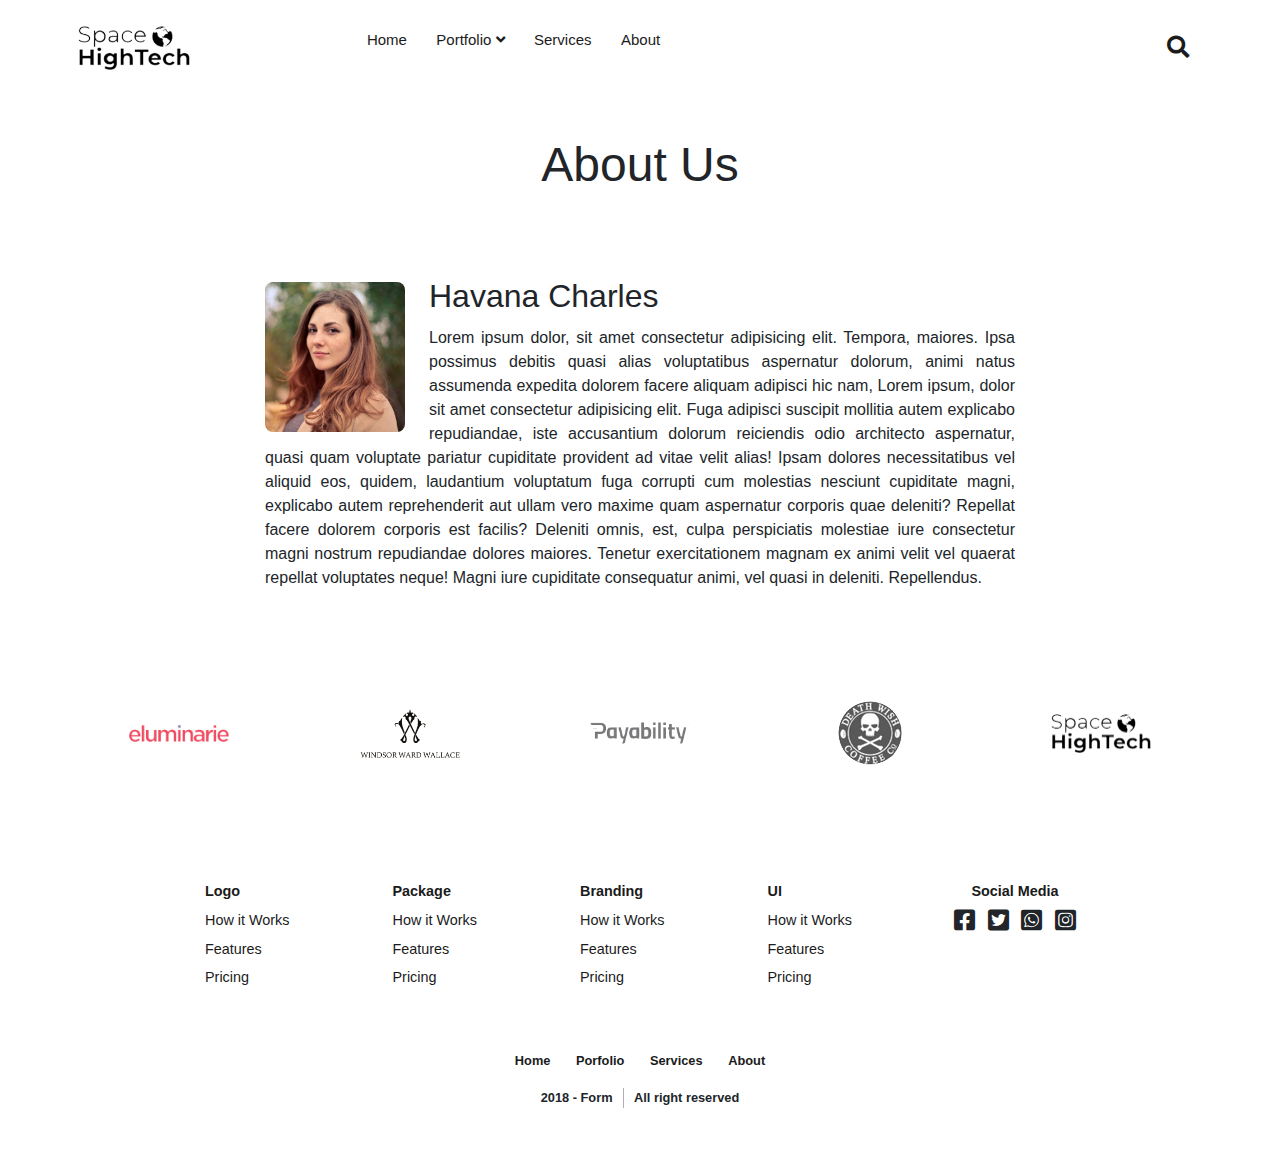
==== commit 7fd09918: "changing" ====
--- a/_about_us.html
+++ b/_about_us.html
@@ -28,7 +28,7 @@
                 </div>
                 <div class="header__item item--left">
                     <div class="logo">
-                        <a href="index.html"><img src="./img/logo.png" alt="cite logo"></a>
+                        <a href="index.html"><img src="./images/img/logo.png" alt="cite logo"></a>
                     </div>
                 </div>
                 <!-- menu start here -->
@@ -150,9 +150,9 @@
         <p class="serevices__main__title display-4 text-center pb-4">About Us</p>
         <div class="portfolio__main1__aboutus__profile py-4 py-md-5">
            
-            <img src="img/c1-pres-bg.jpg" >
+            <img src="./imgs/person-1.jpg" >
             <h1 >
-                Abdul Basit
+               Havana Charles
             </h1>
             <p class="portfolio__main1__text">
                 Lorem ipsum dolor, sit amet consectetur adipisicing elit. Tempora, maiores. Ipsa possimus debitis quasi alias voluptatibus aspernatur dolorum, animi natus assumenda expedita dolorem facere aliquam adipisci hic nam, 
@@ -162,19 +162,19 @@
     </div>
     <section class="logo_main containers pb-5 pt-md-5 pt-0">
         <div class="portfoliosec1_logo" id="portfoliosec1_logo">
-            <img src="img/eluminarie.png">
+            <img src="./images/img/eluminarie.png">
         </div>
         <div class="portfoliosec1_logo" id="portfoliosec2_logo">
-            <img src="img/Gold_LogoFinal on black 1.jpg">
+            <img src="./images/img/Gold_LogoFinal on black 1.jpg">
         </div>
         <div class="portfoliosec1_logo" id="portfoliosec3_logo">
-            <img src="img/pay.png">
+            <img src="./images/img/pay.png">
         </div>
         <div class="portfoliosec1_logo" id="portfoliosec5_logo">
-            <img src="img/skull.png">
+            <img src="./images/img/skull.png">
         </div>
         <div class="portfoliosec1_logo" id="portfoliosec4_logo">
-            <img src="img/logo.png">
+            <img src="./images/img/logo.png">
         </div>
     </section>
     <!-- About us End -->
--- a/css/style.css
+++ b/css/style.css
@@ -82,6 +82,7 @@
     
        
     .profile__card__img {
+
         width: 8.5rem !important ;
         height: 8.5rem !important ;
     }
@@ -390,6 +391,7 @@
     }
     .stars i{
         font-size: .5rem !important;
+        
     }
     .stars + .stars{
         margin-left: .4rem !important;
@@ -748,6 +750,7 @@
     padding: 10px 0;
     font-weight: 500;
     line-height: 1;
+    cursor: pointer;
 }
 
 .header .menu > ul > li .sub-manu.mega-menu-column-4 > .list-item.text-center .tittle{
@@ -760,7 +763,9 @@
     margin-top: 10px;
     vertical-align: middle;
 }
-
+.header .menu > ul > li .sub-manu.mega-menu > .list-item > ul > li > a{
+    cursor: not-allowed;
+}
 .header .menu > ul > li .sub-manu.mega-menu > .list-item > ul > li > a:hover,
 .header .menu > ul > li .sub-manu > ul > li > a:hover,
 .header .menu > ul > li:hover > a{
@@ -2034,6 +2039,7 @@
 	font-size: 0.9rem;
     text-align: left;
     color: var(--text-black);
+    cursor:not-allowed;
 }
 
 #Main-Footer > :nth-child(5){
@@ -2052,7 +2058,7 @@
 }
 .social li {
    font-size: 1.5rem;
-   cursor: pointer;
+   cursor: not-allowed;
    
 }
 .social li + li{
